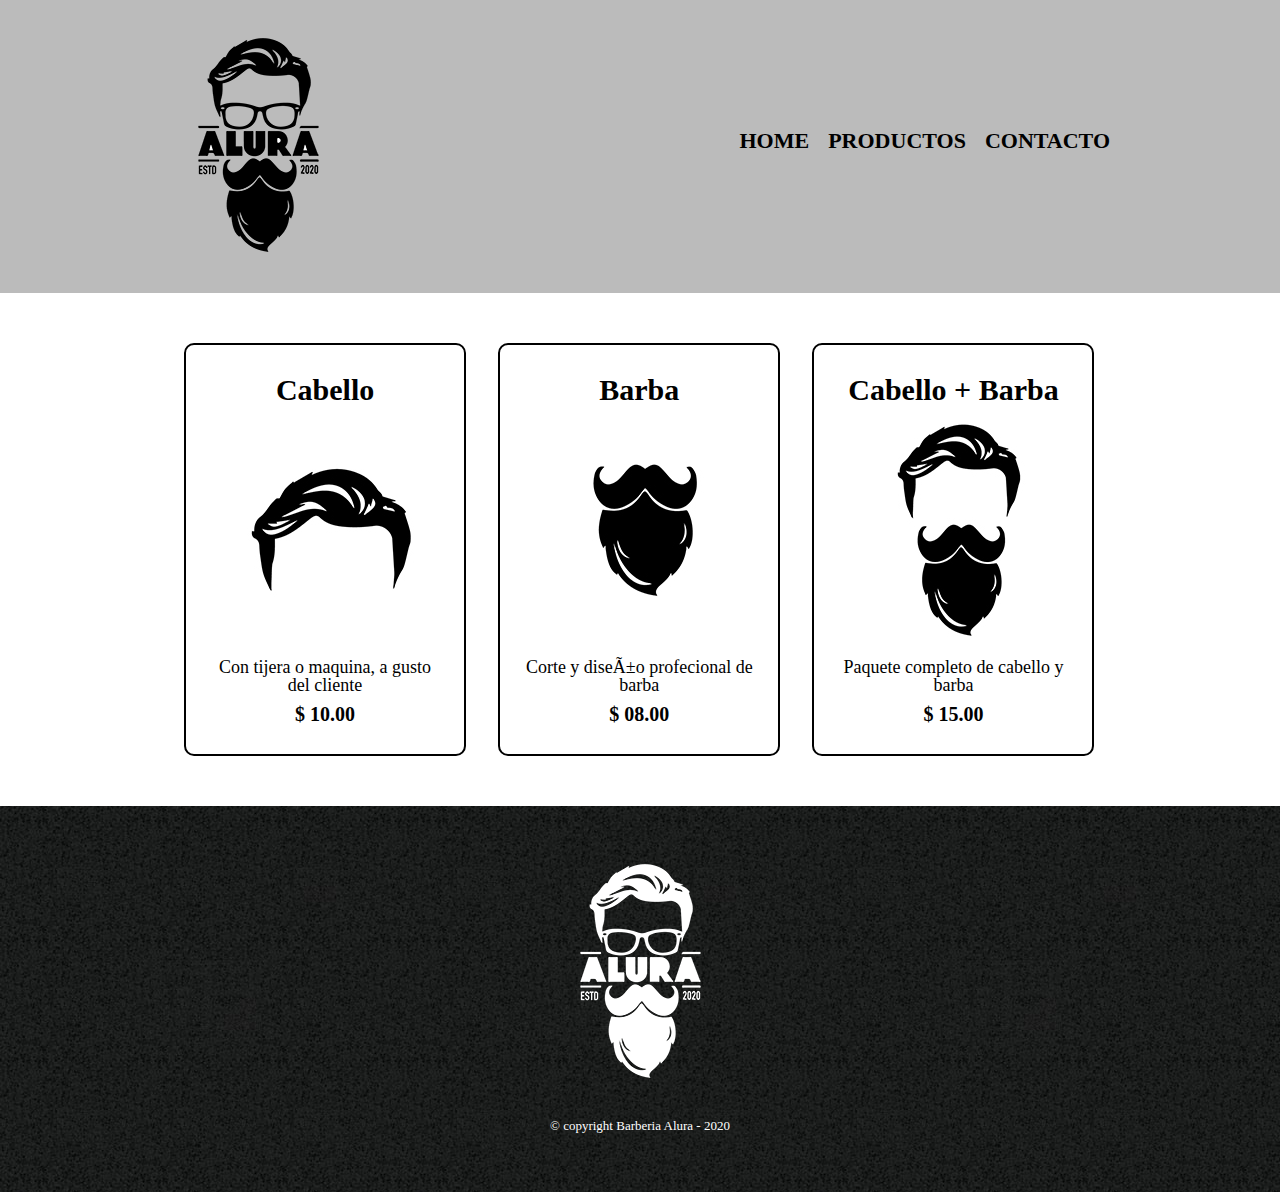
==== Barberia_olga/productos.html @ 34372544 "fin" ====
<!DOCTYPE html>

  <html>
     <head>
        <meta charset="UFT-8">
        <title>productos - Barberia Alura</title>
         <link rel="stylesheet" href="reset.css">
         <link rel="stylesheet" href="productos.css">
     </head>
      <body>
         <header>
             <div class="caja">
               <h1><img src="imagenes/logo.png"></h1>
                <nav>
                    <ul>
                        <li><a href="index.html">Home</a></li>
                        <li><a href="productos.html">Productos</a></li>
                        <li><a href="contacto.html">Contacto</a></li>
                    </ul>
                </nav>
            </div>
         </header>
          <main>
            <ul class="productos">
                 <li>
                     <h2>Cabello</h2>
                      <img src="imagenes/cabello.jpg">
                      <p class="producto-descripcion">Con tijera o maquina, a gusto del cliente</p>
                      
                      <p class="producto-precio">$ 10.00</p>
                </li>
                <li>
                    <h2>Barba</h2>
                    <img src="imagenes/barba.jpg">
                    <p class="producto-descripcion">Corte y diseño profecional de barba</p>
                    <p class="producto-precio">$ 08.00</p>
                </li>
                <li>
                    <h2>Cabello + Barba</h2>
                    <img src="imagenes/cabello+barba.jpg">
                    <p class="producto-descripcion">Paquete completo de cabello y barba</p>
                    <p class="producto-precio">$ 15.00</p>
                </li>
            </ul>
          </main>
           <footer>
             <img src="imagenes/logo-blanco.png">
             <p class="copyright">&copy copyright Barberia Alura - 2020</p>
           </footer>
      </body>
  </html>
---- Barberia_olga/productos.css ----
header{
    background-color: #BBBBBB; 
    padding: 20px 0;
}

.caja{ 
    width: 940px;
    position: relative;
    margin: 0 auto;
}

nav{ 
    position: absolute;
    top: 110px;
    right: 0;
}

nav li{ 
    display: inline;
    margin: 0  0  0  15px;
}

nav a{
    text-transform: uppercase;
    color:#000000;
    font-weight: bold;
    font-size: 22px;
    text-decoration: none;
}

nav a:hover{ 
    color: #c78c19;
    text-decoration: underline;
}

.productos{ 
    width: 940px;
    margin: 0 auto;
    padding: 50px;
}

.productos li{ 
    display: inline-block;
    text-align: center;
    width: 30%;
    vertical-align: top;
    margin: 0 1.5%;
    padding: 30px 20px;
    box-sizing: border-box;
    border: 2px solid #000000;
    border-radius: 10px;
}

.productos li:hover{
    border-color: #c78c19;
}

.productos li:active{ 
    border-color: #088c19;

}

.productos h2{ 
    font-size: 30px;
    font-weight: bold;
}

.productos li:hover h2{ 
    font-size: 33px;

}

.producto-descripcion{ 
    font-size: 18px;
}

.producto-precio{ 
    font-size: 20px;
    font-weight: bold;
    margin-top: 10px;
}
footer{ 
    text-align: center;
    background: url(imagenes/bg.jpg);
    padding: 40px;
}

.copyright{
    color: #ffffff;
    font-size: 13px;
    margin: 20px;
}
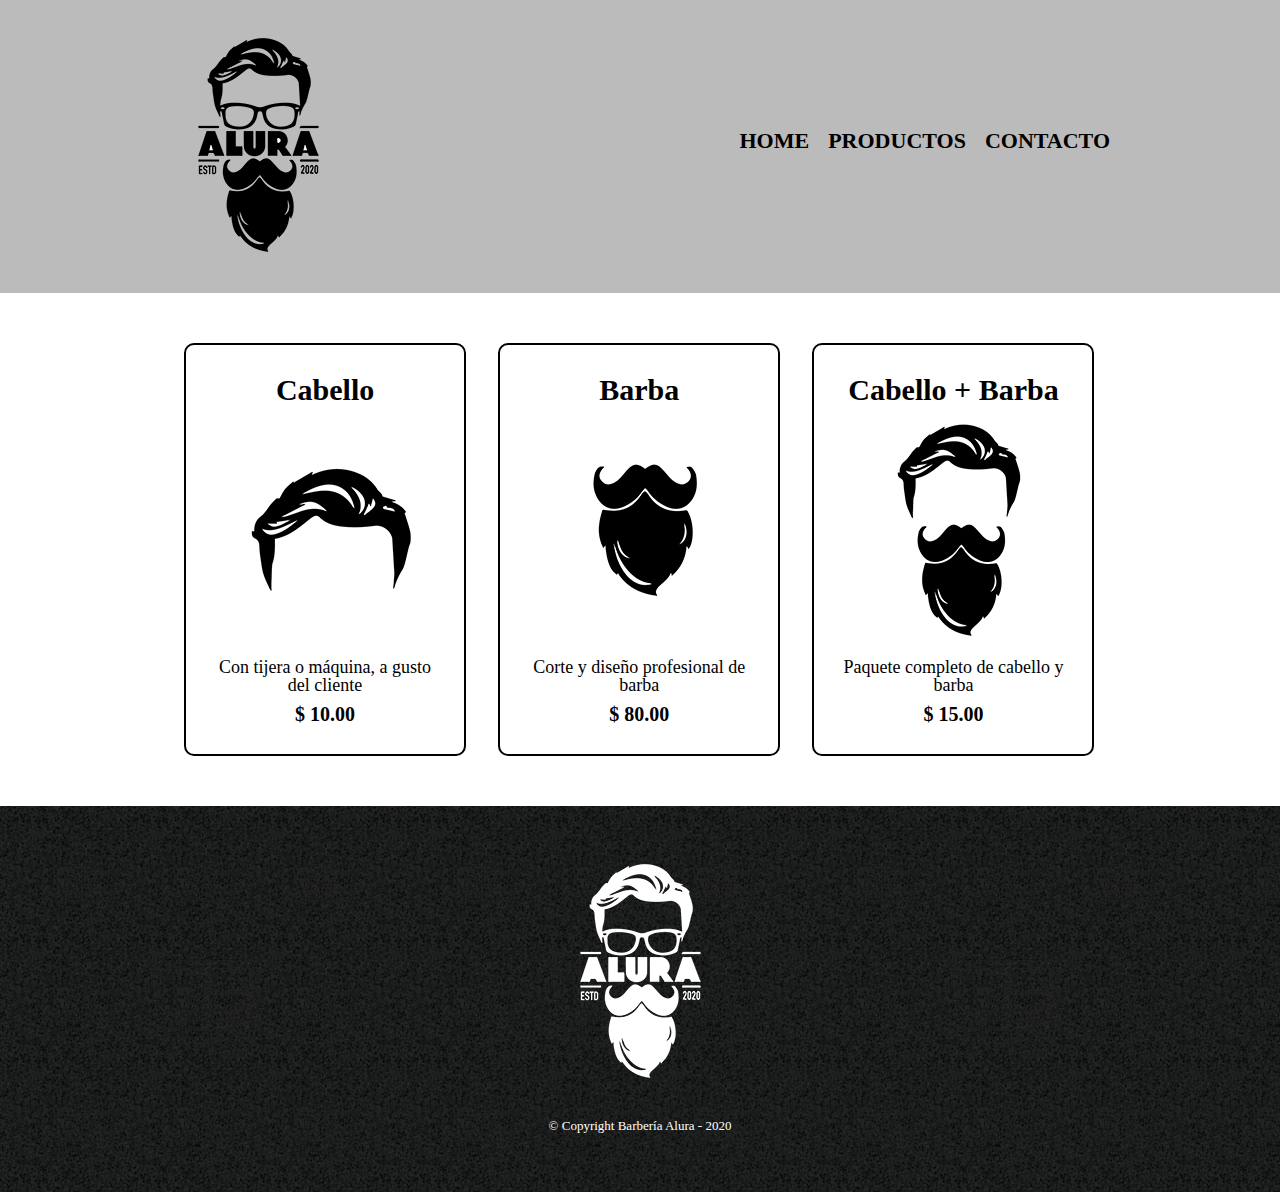
==== commit 7f5ec15e: "final final" ====
--- a/Barberia_olga/productos.html
+++ b/Barberia_olga/productos.html
@@ -1,16 +1,16 @@
- <!DOCTYPE html>
+<!DOCTYPE html>
 
-  <html>
-     <head>
-        <meta charset="UFT-8">
-        <title>productos - Barberia Alura</title>
-         <link rel="stylesheet" href="reset.css">
-         <link rel="stylesheet" href="productos.css">
-     </head>
-      <body>
-         <header>
-             <div class="caja">
-               <h1><img src="imagenes/logo.png"></h1>
+<html>
+    <head>
+        <meta charset="UTF-8">
+        <title>Productos - Barbería Alura</title>
+        <link rel="stylesheet" href="reset.css">
+        <link rel="stylesheet" href="productos.css">
+    </head>
+    <body>
+        <header>
+            <div class="caja">
+                <h1><img src="imagenes/logo.png"></h1>
                 <nav>
                     <ul>
                         <li><a href="index.html">Home</a></li>
@@ -19,21 +19,21 @@
                     </ul>
                 </nav>
             </div>
-         </header>
-          <main>
+        </header>
+
+        <main>
             <ul class="productos">
-                 <li>
-                     <h2>Cabello</h2>
-                      <img src="imagenes/cabello.jpg">
-                      <p class="producto-descripcion">Con tijera o maquina, a gusto del cliente</p>
-                      
-                      <p class="producto-precio">$ 10.00</p>
+                <li>
+                    <h2>Cabello</h2>
+                    <img src="imagenes/cabello.jpg">
+                    <p class="producto-descripcion">Con tijera o máquina, a gusto del cliente</p>
+                    <p class="producto-precio">$ 10.00</p>
                 </li>
                 <li>
                     <h2>Barba</h2>
                     <img src="imagenes/barba.jpg">
-                    <p class="producto-descripcion">Corte y diseño profecional de barba</p>
-                    <p class="producto-precio">$ 08.00</p>
+                    <p class="producto-descripcion">Corte y diseño profesional de barba</p>
+                    <p class="producto-precio">$ 80.00</p>
                 </li>
                 <li>
                     <h2>Cabello + Barba</h2>
@@ -42,10 +42,11 @@
                     <p class="producto-precio">$ 15.00</p>
                 </li>
             </ul>
-          </main>
-           <footer>
-             <img src="imagenes/logo-blanco.png">
-             <p class="copyright">&copy copyright Barberia Alura - 2020</p>
-           </footer>
-      </body>
-  </html>+        </main>
+
+        <footer>
+            <img src="imagenes/logo-blanco.png">
+            <p class="copyright">&copy Copyright Barbería Alura - 2020</p>
+        </footer>
+    </body>
+</html>--- a/Barberia_olga/productos.css
+++ b/Barberia_olga/productos.css
@@ -1,45 +1,46 @@
-header{
-    background-color: #BBBBBB; 
+header {
+    background-color: #BBBBBB;
     padding: 20px 0;
 }
 
-.caja{ 
+.caja{
     width: 940px;
     position: relative;
     margin: 0 auto;
 }
 
-nav{ 
+nav{
     position: absolute;
-    top: 110px;
+    top:110px;
     right: 0;
 }
 
-nav li{ 
+nav li{
     display: inline;
-    margin: 0  0  0  15px;
+    margin: 0 0 0 15px;
 }
 
 nav a{
     text-transform: uppercase;
-    color:#000000;
+    color: #000000;
     font-weight: bold;
     font-size: 22px;
     text-decoration: none;
 }
 
-nav a:hover{ 
+nav a:hover{
     color: #c78c19;
     text-decoration: underline;
 }
 
-.productos{ 
+.productos{
     width: 940px;
     margin: 0 auto;
     padding: 50px;
 }
 
-.productos li{ 
+
+.productos li{
     display: inline-block;
     text-align: center;
     width: 30%;
@@ -52,44 +53,40 @@
 }
 
 .productos li:hover{
-    border-color: #c78c19;
+    border-color:#c78c19;
 }
 
-.productos li:active{ 
-    border-color: #088c19;
-
+.productos li:active{
+    border-color:#088c19;
 }
 
-.productos h2{ 
+.productos h2{
     font-size: 30px;
     font-weight: bold;
 }
 
-.productos li:hover h2{ 
+.productos li:hover h2{
     font-size: 33px;
-
 }
 
-.producto-descripcion{ 
+.producto-descripcion{
     font-size: 18px;
 }
 
-.producto-precio{ 
+.producto-precio{
     font-size: 20px;
     font-weight: bold;
-    margin-top: 10px;
+    margin-top:10px;
 }
-footer{ 
+
+footer{
     text-align: center;
     background: url(imagenes/bg.jpg);
-    padding: 40px;
+    padding:40px;
 }
 
 .copyright{
-    color: #ffffff;
+    color:#FFFFFF;
     font-size: 13px;
-    margin: 20px;
-}
-
-
-
+    margin:20px;
+}